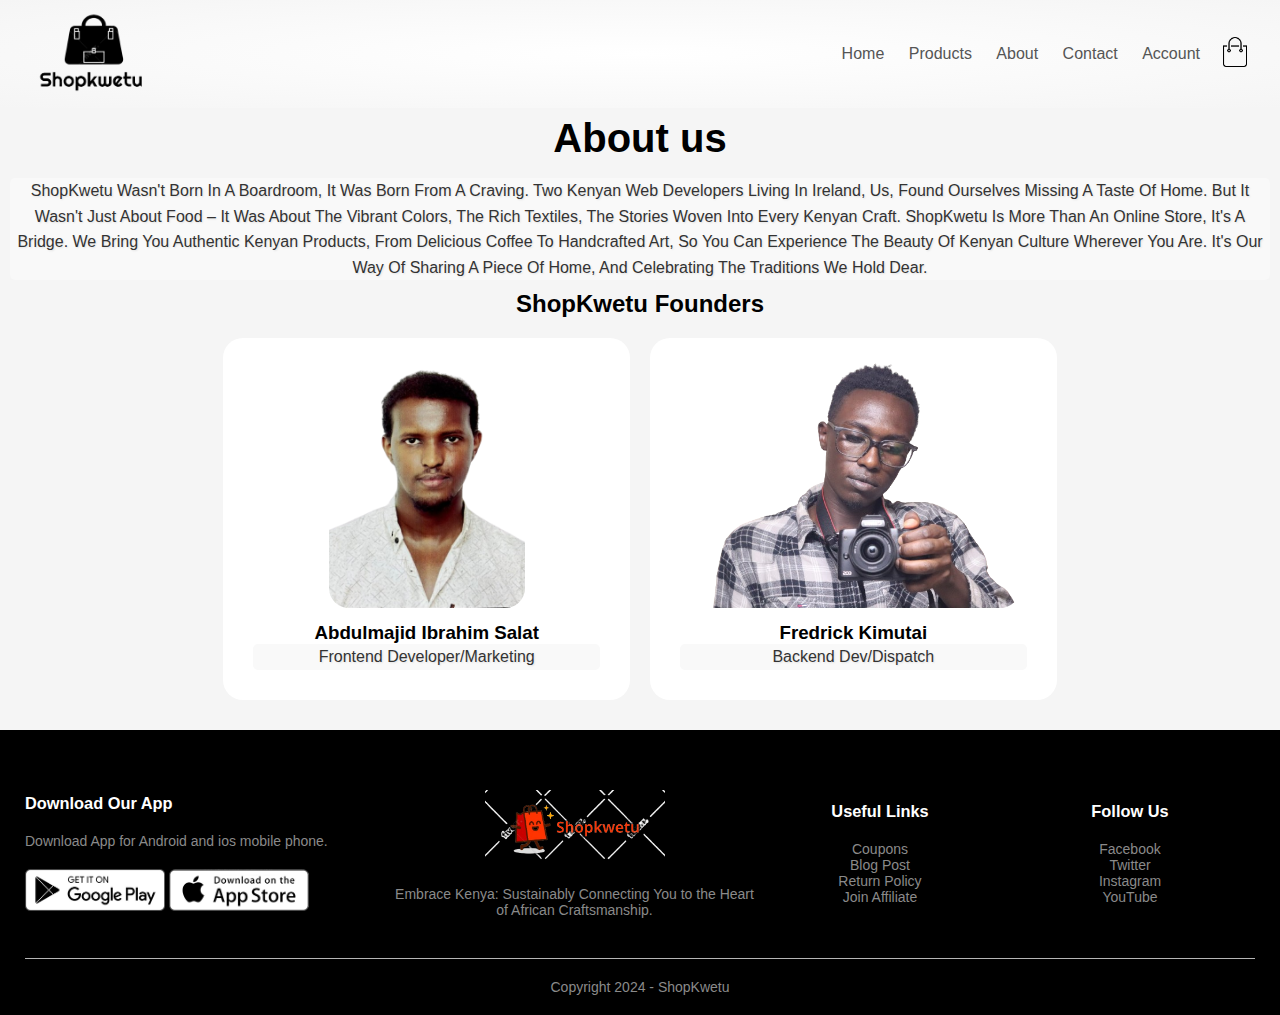
==== about.html @ 3af40583 "Initial commit" ====
<!DOCTYPE html>
<html lang="en">
<head>
    <meta charset="UTF-8">
    <meta name="viewport" content="width=device-width, initial-scale=1.0">
    <title>ShopKwetu</title>
    <link rel="stylesheet" href="style.css">
    <link href="https://fonts.googleapis.com/css2?family=Poppins:wght@200;300;400;500;600;700;800&display=swap" rel="stylesheet">
    <link rel="stylesheet" href="https://stackpath.bootstrapcdn.com/font-awesome/4.7.0/css/font-awesome.min.css">
</head>
<body>
   
   <div class="header">
       <div class="container">
          <div class="navbar">
              <div class="logo">
                  <a href="index.html"><img src="images/shopkwetulogo.png" width="125px"></a>
              </div>
              <nav>
                <ul id="MenuItems">
                    <li><a class="a" href="index.html">Home</a></li>
                    <li><a class="a"  href="products.html">Products</a></li>
                    <li><a class="a" href="about.html">About</a></li>
                    <li><a class="a" href="contact.html">Contact</a></li>
                    <li><a class="a" href="account.html">Account</a></li>
                </ul>
               </nav>
              <a href="cart.html"><img src="images/cart.png" width="30px" height="30px"></a>
              <img src="images/menu.png" onclick="menutoggle()" class="menu-icon">
          </div>
          </div>
        </div>
         <!--About contents-->
        <section class="team-section">
            <div class="about-container">
                <h1>About us</h1>
                <p>ShopKwetu wasn't born in a boardroom, it was born from a craving. Two Kenyan web developers living in Ireland, us, found ourselves missing a taste of home. But it wasn't just about food – it was about the vibrant colors, the rich textiles, the stories woven into every Kenyan craft.

                    ShopKwetu is more than an online store, it's a bridge. We bring you authentic Kenyan products, from delicious coffee to handcrafted art, so you can experience the beauty of Kenyan culture wherever you are. It's our way of sharing a piece of home, and celebrating the traditions we hold dear.</p>
                </p>

                <h2>ShopKwetu Founders</h2>

                <div class="team-grid">
                    <div class="team-member">
                        <img src="images/majido11.png" alt="">
                        <h3>Abdulmajid Ibrahim Salat <br><p>Frontend Developer/Marketing</p></h3>
                    </div>

                    <div class="team-member">
                        <img src="images/newpic.png" alt="">
                        <h3>Fredrick Kimutai <br>
                        <p>Backend Dev/Dispatch</p></h3>
                    </div>

                </div>
            </div>
        </section>
        <!--Footer section-->
        <div class="footer">
            <div class="container">
                <div class="row">
                    <div class="footer-col1">
                       <h3>Download Our App</h3>
                        <p>Download App for Android and ios mobile phone.</p>
                        <div class="app-logo">
                            <img src="images/play-store.png">
                            <img src="images/app-store.png">
                        </div>
                    </div>
                    <div class="footer-col2">
                       <img src="images/shopkwet.png">
                        <p>Embrace Kenya: Sustainably Connecting You to the Heart of African Craftsmanship.</p>
                    </div>
                    <div class="footer-col3">
                       <h3>Useful Links</h3>
                        <ul>
                            <li>Coupons</li>
                            <li>Blog Post</li>
                            <li>Return Policy</li>
                            <li>Join Affiliate</li>
                        </ul>
                    </div>
                    <div class="footer-col4">
                       <h3>Follow Us</h3>
                        <ul>
                            <li>Facebook</li>
                            <li>Twitter<li>
                            <li>Instagram</li>
                            <li>YouTube</li>
                        </ul>
                    </div>
                </div>
                <hr>
                <p class="copyright">Copyright 2024 - ShopKwetu</p>
            </div>
            
        </div>
        
        
</body>


</html>
---- style.css ----
:root {
    --bg-color: #991212;
}
*{
    
    margin: 0;
    padding: 0;
    box-sizing: border-box;
}
body{
    font-family: sans-serif,Verdana, Geneva, Tahoma, sans-serif;
    background-color: whitesmoke;
}
a{
    text-decoration: none;
    color: #555;
}
p{
    color: #555;
}
.header{
    background: radial-gradient(#fff, whitesmoke);
}

.container{
    max-width: 1300px;
    margin: auto;
    padding-left: 25px;
    padding-right: 25px;
    
}
.navbar{
    display: flex;
    align-items: center;
    padding: 5px;
}
nav{
    flex: 1;
    text-align: right;
}
nav ul{
    display: inline-block;
    list-style-type: none;
}
nav ul li{
    display: inline-block;
    margin-right: 20px;
}
 .a:hover{
    font-size:1.5rem ;
    color: black;
    transition: .4s ease-in-out;
 }
.menu-icon{
    display: none;
    width: 28px;
    margin-left: 20px;
}
.row{
    display: flex;
    align-items: center;
    flex-wrap: wrap;
    justify-content: space-around;
/*---------*/
    
}
.header .row{
    margin-top: 0px;
}
.col-2{
    flex-basis: 50%;
    min-width: 300px;
    
}

.col-2 img{
    max-width: 100%;
    padding: 2px 0;
    padding-left: 130px;
    margin-top: -20px;
}
.col-2 h1{
    font-size: 50px;
    line-height: 60px;
    margin: 25px 0;
}
.btn{
    display: inline-block;
    background: #991212;
    color: #fff;
    padding: 8px 30px;
    margin: 30px 0;
    border-radius: 30px;
    transition: background 0.5s;
}
.btn:hover{
    background: #563434;
}

/*-----------------------------*/
.categories{
    margin: 70px 0;
}

.small-container{
    max-width: 1080px;
    margin: auto;
    padding-left: 25px;
    padding-right: 25px;
}

.col-3{
    flex-basis: 30%;
    min-width: 250px;
    margin-bottom: 30px;
}
.col-3 img{
    width: 100%;
}
/*-------featured product--------------*/

.title{
    text-align: center;
    margin: 0px auto 80px;
    position: relative;
    line-height: 60px;
    color: #555;
}
.title::after{
    content: '';
    background: var(--bg-color);
    width: 80px;
    height: 5px;
    border-radius: 5px;
    position: absolute;
    bottom: 0;
    left: 50%;
    transform: translateX(-50%);
}

.col-4{
    flex-basis: 25%;
    padding: 10px;
    width: 250px;
    margin-bottom: 50px;
    transition: transform 0.5s;
}
.col-4 img{
    width: 100%;
}
h4{
    color: #555;
    font-weight: normal;
}
.col-4 p{
    font-size: 14px;
}
.rating .fa{
    color: var(--bg-color);
}

.col-4:hover{
    transform: translateY(-5px);
}


/*-----------offer-------------*/
.offer{
    background: radial-gradient(#fff, #D67073);
    margin-top: 80px;
    padding: 30px 0;
}
.col-2 .offer-img{
    padding: 50px;
}
small{
    color: #555;
}

/*--------------------testimonial---------------*/

.testimonial{
    padding-top: 100px;
}

.testimonial .col-3{
    text-align: center;
    padding: 40px 20px 40px;
    box-shadow: 0 0 20px 0px rgba(0, 0, 0, 0.1);
    cursor: pointer;
    transition: transform .5s;
}
.testimonial .col-3 img{
    width: 50px;
    margin-top: 20px;
    border-radius: 50%;
}
.fa.fa-quote-left{
    font-size: 34px;
    color: var(--bg-color);
}
.col-3 p{
    font-size: 12px;
    margin: 12px 0px;
    color: #777;
}

.testimonial .col-3 h3{
    font-weight: 600;
    color: #555;
    font-size: 16px;
}

.testimonial .col-3:hover{
    transform: translateY(-10px);
}

/*--------------- brands ------------*/

.brands{
    margin: 100px auto;
}
.col-5{
    width: 160px;
}
.col-5 img{
    width: 100%;
    min-width: 150px;
    cursor: pointer;
    
}
.col-5 img:hover{
    filter: grayscale(0);
}
/*---------footer-------*/

.footer{
    background: #000;
    color: #8a8a8a;
    font-size: 14px;
    padding: 60px 0 20px;
}
.footer p{
    color: #8a8a8a;
}
.footer h3{
    color: #fff;
    margin-bottom: 20px;
}
.footer-col1,.footer-col2,.footer-col3,.footer-col4{
    min-width: 250px;
    margin-bottom: 20px;
}
.footer-col1{
    flex-basis: 30%;
}
.footer-col2{
    flex: 1;
    text-align: center;
}
.footer-col2 img{
    width: 180px;
    margin-bottom: 20px;
}
.footer-col3,.footer-col4{
    flex-basis: 12%;
    text-align: center;
}

.app-logo{
    margin-top: 20px;
}

.app-logo img{
    width: 140px;
}

.footer li{
    display: block;
}
.footer hr{
    border: none;
    background: #b5b5b5;
    height: 1px;
    margin:  20px 0;
}
.copyright{
    text-align: center;
    
}

/*-------media-query-for-max-width-800---------*/


@media only screen and (max-width: 800px) {

    
nav ul{
    position: absolute;
    top: 70px;
    left: 0;
    background: #333;
    width: 100%;
    overflow: hidden;
    transition: 1s;
    max-height: 0;
    transition:max-height 0.5s;
    }
    
nav ul li{
    display: block;
    margin-right: 50px;
    margin-top: 10px;
    margin-bottom: 10px;
    }
nav ul li a{
        color: #fff;
    }
    
.menu-icon{
        display: block;
        cursor: pointer;
    }
    

}
/*---------- 600 media query -------*/
@media only screen and (max-width: 600px){
    
    .row{
      text-align: center;
    }
    
    .col-1, .col-2, .col-3, .col-4{
        
        flex-basis: 100%;
    }
}

/*----------All Product page------------*/


.row-2{
    justify-content: space-between;
    margin: 100px auto 50px;
}

select{
    border: 1px solid var(--bg-color);
    padding: 5px;
}
select:focus{
    outline: none;
}

.page-btn{
    margin: 0 auto 80px;
}

.page-btn span{
    display: inline-block;
    border: 1px solid var(--bg-color);
    margin-left: 10px;
    width: 40px;
    height: 40px;
    text-align: center;
    line-height: 40px;
    cursor: pointer;
}
.page-btn span:hover{
    background: var(--bg-color);
    color: #fff;
}



/*---------product details-----------*/
.single-product{
    margin-top: 80px;
}
.single-product .col-2 img{
    padding: 0;
}
.single-product .col-2{
    padding: 20px;
}

.single-product h4{
    margin: 20px 0;
    font-size: 22px;
    font-weight: bold;
}

.single-product select{
    display: block;
    padding: 10px;
    margin-top: 20px;
}

.single-product input{
    width: 50px;
    height: 40px;
    padding-left: 10px;
    font-size: 20px;
    margin-right: 10px;
    border: 1px solid #ff523b;
}
input:focus{
    outline: none;
}

.single-product .fa{
    color: #ff523b;
    margin-left: 10px;
}
.small-img-row{
    display: flex;
    justify-content: space-between;
}
.small-img-col{
    flex-basis: 24%;
    cursor: pointer;
}


/*-------600 media query---------*/



@media only screen and (max-width: 600px){
    .single-product .row{
        text-align: left;
    }
    .single-product .col-2{
        padding: 20px 0;
    }

    .single-product h1{
        font-size: 26px;
        line-height: 22px;
    }
}

/*About--page*/


.about-container {
    text-align: center;
}
.about-container h1 {
        font-size: 40px;
        line-height: 60px;
        margin-bottom: 10px;
        
}

.about-container p {
    margin-left: 10px;
    margin-right: 10px;
    font-family: 'Arial', sans-serif;
    font-size: 16px;
    font-weight: 400;
    line-height: 1.6;
    text-align: flex;
    text-transform: capitalize;
    color: #333;
    background-color: #f9f9f9;
    border-radius: 5px;
    text-shadow: 1px 1px 2px rgba(0, 0, 0, 0.1);
    transition: color 0.3s ease;
    margin-bottom: 10px;
}
.team-grid {
    display: flex;
    flex-wrap: wrap;
    justify-content: center;
    gap: 20px;
    margin-top: 20px;
  }
  
  .team-member {
    flex: 0 0 calc(33.33% - 20px);
    text-align: center;
    background: white;
    padding: 20px;
    border-radius: 20px;
    transition: transform 0.3s ease;
  }
  
  .team-member:hover {
    transform: translateY(-10px);
  }
  
  .team-member img {
    width: auto;
    height: 250px;
    border-radius: 20px;
    margin-bottom: 10px;
  }
.team-section {
    margin-bottom: 30px;
}

/*Contact section*/
.contact-container {
    background: whitesmoke;
    max-width: 1000px;
    margin: 0 auto;
    display: flex;
    align-items: stretch;
  }
  
  .contact-form,
  .contact-info {
    flex: 1;
    padding: 20px;
  }
  
  .contact-form {
    padding: 20px;
    overflow: auto;
    max-height: 500px;
    margin-right: 20px;
  }
  
  .contact-form h2,
  .contact-info h2 {
    margin-bottom: 10px;
  }
  
  .contact-form form {
    background: whitesmoke;
    padding: 20px;
  }
  
  .form-group {
    display: flex;
    flex-direction: column;
    margin-bottom: 20px;
  }
  
  .form label {
    margin-bottom: 5px;
  }
  .imejes {
    text-align: center;
  }
  form input,
  form textarea {
    padding: 10px;
    border: 1px solid #ccc;
    border-radius: 4px;
  }
  
  form textarea {
    resize: vertical;
  }
  
  form button {
    margin-top: 10px;
    padding: 10px;
    background: #212020;
    color: whitesmoke;
    border: none;
    border-radius: 5px;
    cursor: pointer;
    align-self: center;
    width: 100%;
  }
  
  form button:hover {
    background: #555;
  }
  
.contact-info {
    background: whitesmoke;
    padding: 20px;
    max-height: 500px;
    border-radius: 5px;
  }
.social-icons {
    list-style: none;
    justify-content: center;
    display: flex;
    gap: 20px;
    margin-top: 30px;
}

.social-icons a i {
    font-size: 44px;
}

.map-container {
    text-align: center;
    
}
.map-container h1 {
    font-size: 35px;
}
.map-container iframe {
    margin: 20px 20px;
    width: 85%;
    padding: 10px 10px;
}

.error-txt {
    text-align: center;
    color: red;

}
.hidden {
    display: none;
}

@media only screen and (max-width: 600px){
    .contact-container {
        display: block;
    }
}

  

/*---------------- cart page -----------*/

.cart-page{
    margin: 80px auto;
}

table{
    width: 100%;
    border-collapse: collapse;
}

.cart-info{
    display: flex;
    flex-wrap: wrap;
}
th{
    text-align: left;
    padding: 5px;
    color: #fff;
    background:var(--bg-color);
    font-weight: normal;
}

td{
    padding: 10px 5px;
}
td input{
    width: 40px;
    height: 30px;
    padding: 5px;
}

td a{
    color: var(--bg-color);
    font-size: 12px;
}

td img{
    width: 80px;
    height: 80px;
    margin-right: 10px; 
}


.total-price{
    display: flex;
    justify-content: flex-end;
    
}
.total-price table{
    border-top: 3px solid var(--bg-color);
    width: 100%;
    max-width: 350px;
}
td:last-child{
    text-align: right;
}
th:last-child{
    text-align: right;
}

@media only screen and (max-width: 600px){
    .cart-info p{
        display: none;
    }
}

/*-------account page--------*/

.accout-page{
    padding: 50px 0;
    background: radial-gradient(#fff,#ffd6d6);
}

.form-container{
    background: #fff;
    width: 300px;
    height: 400px;
    position: relative;
    text-align: center;
    padding: 20px 0;
    margin: auto;
    box-shadow: 0 0 20px 0px rgba(0, 0, 0, 0.1);
    overflow: hidden;
}

.form-container span{
    font-weight: bold;
    padding: 0 10px;
    color: #555;
    cursor: pointer;
    width: 100px;
    display: inline-block;
}

.form-btn{
    display: inline-block;
}

#indicator{
    width: 100px;
    border: none;
    background: #ff523b;
    height: 3px;
    margin-top: 8px;
    transform: translateX(100px);
    transition: transform 1s; 
}

.form-container form{
    max-width: 300px;
    padding: 0 20px;
    position: absolute;
    top: 130px;
    transition: transform 1s;
}

form input{
    width: 100%;
    height: 30px;
    margin: 10px 0;
    padding: 0 10px;
    border: 1px solid #ccc;
}
form input:focus{
    outline: none;
}
form .btn{
    width: 100%;
    border: none;
    cursor: pointer;
    margin: 10px 0;
}
form .btn:focus{
    outline: none;
}
form a{
    font-size: 12px;
}
#LoginForm{
     left: -300px;
}
#RegForm{
    left: 0;
}
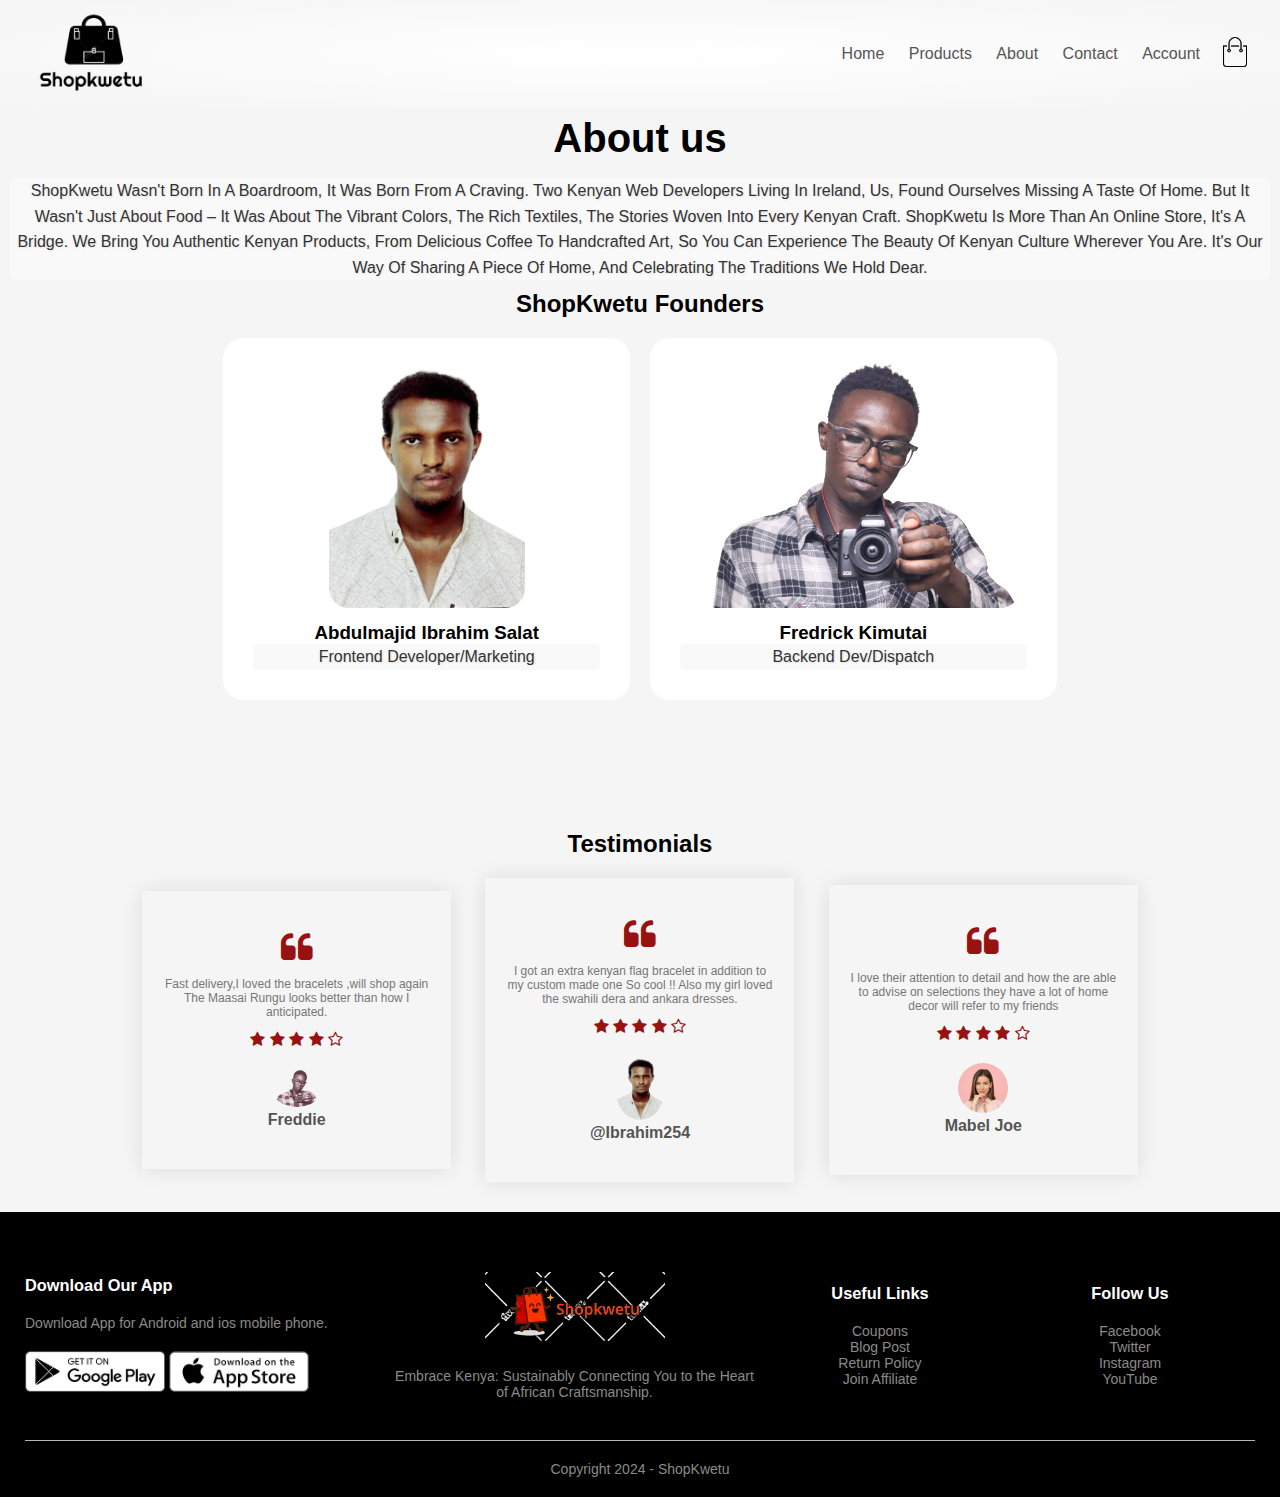
==== commit baad4426: "about" ====
--- a/about.html
+++ b/about.html
@@ -56,6 +56,53 @@
                 </div>
             </div>
         </section>
+            <!-----------testimonial------------->
+        <div class="testimonial">
+            <h2 style="text-align: center;margin-bottom: 20px;">Testimonials</h2>
+            <div class="small-container">
+                <div class="row">
+                    <div class="col-3">
+                        <i class="fa fa-quote-left"></i>
+                        <p>Fast delivery,I loved the bracelets ,will shop again The Maasai Rungu looks better than how I anticipated.</p>
+                        <div class="rating">
+                            <i class="fa fa-star"></i>
+                            <i class="fa fa-star"></i>
+                            <i class="fa fa-star"></i>
+                            <i class="fa fa-star"></i>
+                            <i class="fa fa-star-o"></i>
+                        </div>
+                        <img src="images/user-1.png">
+                        <h3>Freddie</h3>
+                    </div>
+                    <div class="col-3">
+                        <i class="fa fa-quote-left"></i>
+                        <p>I got an extra kenyan flag bracelet in addition to my custom made one So cool !! Also my girl loved the swahili dera and ankara dresses.</p>
+                        <div class="rating">
+                            <i class="fa fa-star"></i>
+                            <i class="fa fa-star"></i>
+                            <i class="fa fa-star"></i>
+                            <i class="fa fa-star"></i>
+                            <i class="fa fa-star-o"></i>
+                        </div>
+                        <img src="images/majido11.png">
+                        <h3>@Ibrahim254</h3>
+                    </div>
+                    <div class="col-3">
+                        <i class="fa fa-quote-left"></i>
+                        <p>I love their attention to detail and how the are able to advise on selections they have a lot of home decor will refer to my friends</p>
+                        <div class="rating">
+                            <i class="fa fa-star"></i>
+                            <i class="fa fa-star"></i>
+                            <i class="fa fa-star"></i>
+                            <i class="fa fa-star"></i>
+                            <i class="fa fa-star-o"></i>
+                        </div>
+                        <img src="images/user-3.png">
+                        <h3>Mabel Joe</h3>
+                    </div>
+                </div>
+            </div>
+        </div>
         <!--Footer section-->
         <div class="footer">
             <div class="container">
--- a/style.css
+++ b/style.css
@@ -297,7 +297,7 @@
     
 nav ul{
     position: absolute;
-    top: 70px;
+    top: 90px;
     left: 0;
     background: #333;
     width: 100%;
@@ -692,6 +692,7 @@
 .accout-page{
     padding: 50px 0;
     background: radial-gradient(#fff,#ffd6d6);
+    background-image: url(images/k);
 }
 
 .form-container{
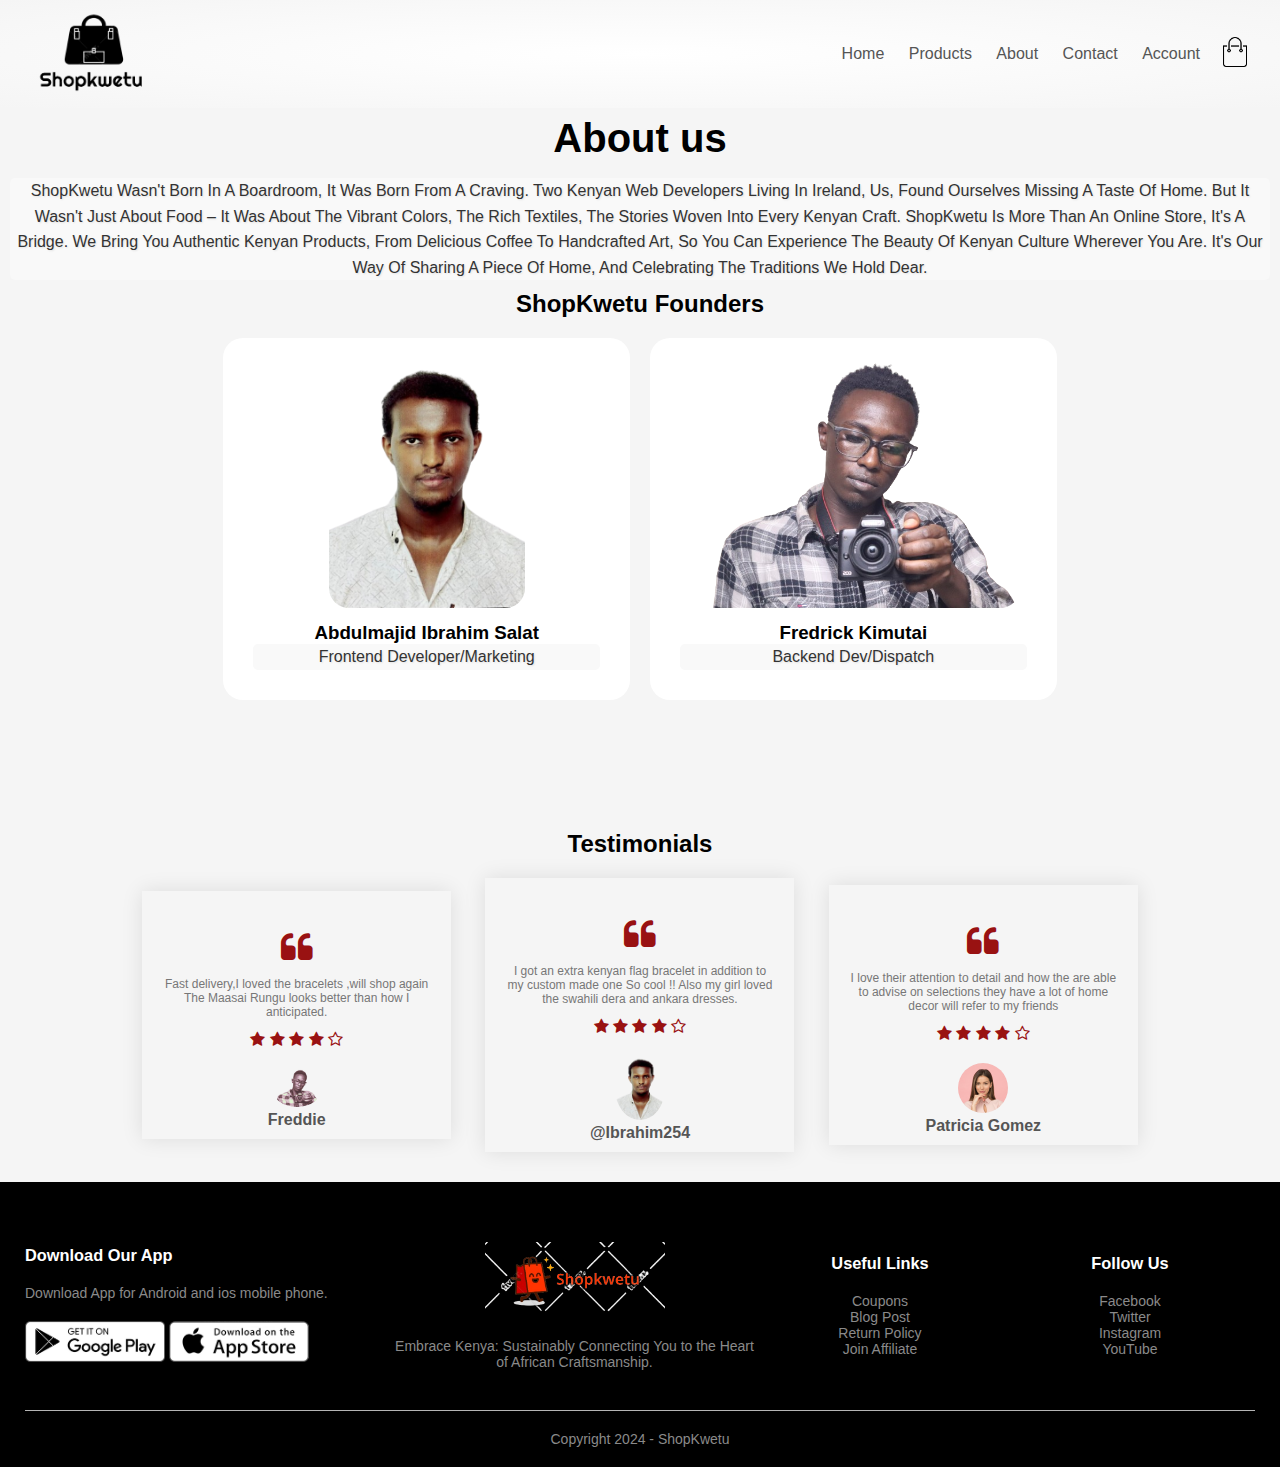
==== commit ac56c1d7: "Vamos!!" ====
--- a/about.html
+++ b/about.html
@@ -98,7 +98,7 @@
                             <i class="fa fa-star-o"></i>
                         </div>
                         <img src="images/user-3.png">
-                        <h3>Mabel Joe</h3>
+                        <h3>Patricia Gomez</h3>
                     </div>
                 </div>
             </div>
--- a/style.css
+++ b/style.css
@@ -147,6 +147,7 @@
 }
 .col-4 img{
     width: 100%;
+    max-height:250px ;
 }
 h4{
     color: #555;
@@ -185,7 +186,7 @@
 
 .testimonial .col-3{
     text-align: center;
-    padding: 40px 20px 40px;
+    padding: 40px 20px 10px;
     box-shadow: 0 0 20px 0px rgba(0, 0, 0, 0.1);
     cursor: pointer;
     transition: transform .5s;
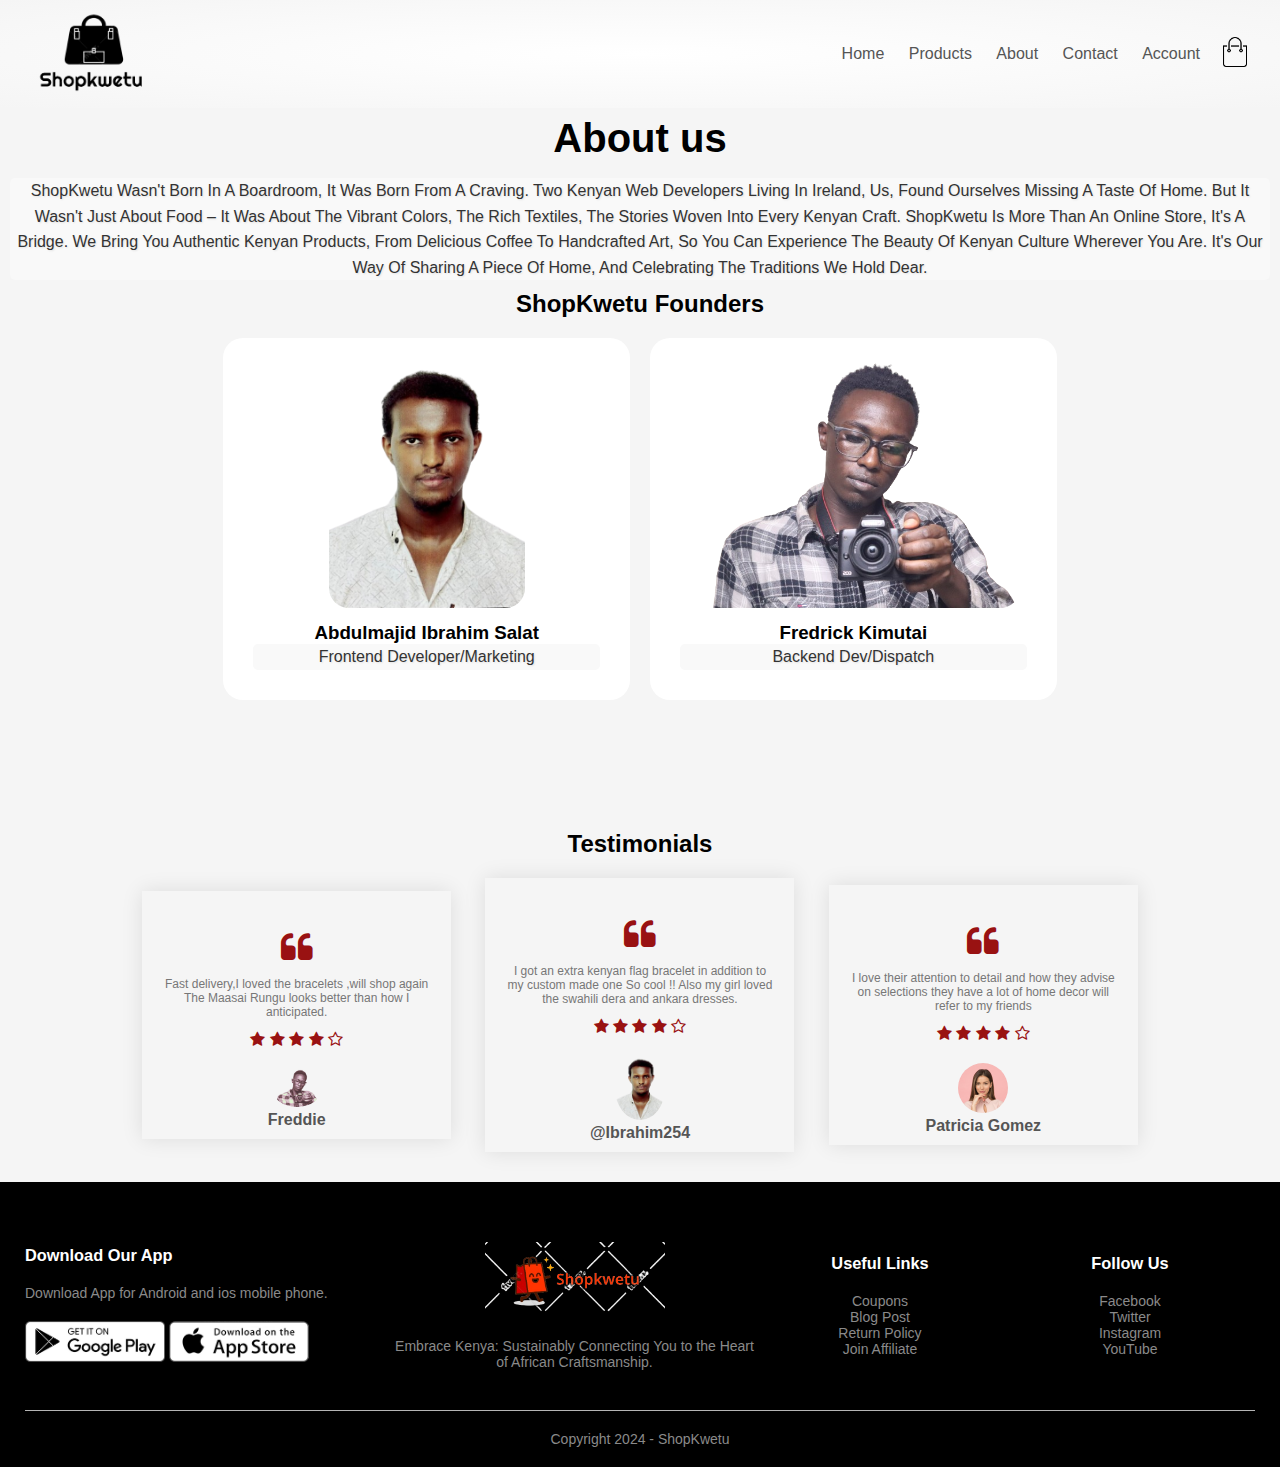
==== commit 9991a946: "Vamos!!" ====
--- a/about.html
+++ b/about.html
@@ -89,7 +89,7 @@
                     </div>
                     <div class="col-3">
                         <i class="fa fa-quote-left"></i>
-                        <p>I love their attention to detail and how the are able to advise on selections they have a lot of home decor will refer to my friends</p>
+                        <p>I love their attention to detail and how they advise on selections they have a lot of home decor will refer to my friends</p>
                         <div class="rating">
                             <i class="fa fa-star"></i>
                             <i class="fa fa-star"></i>
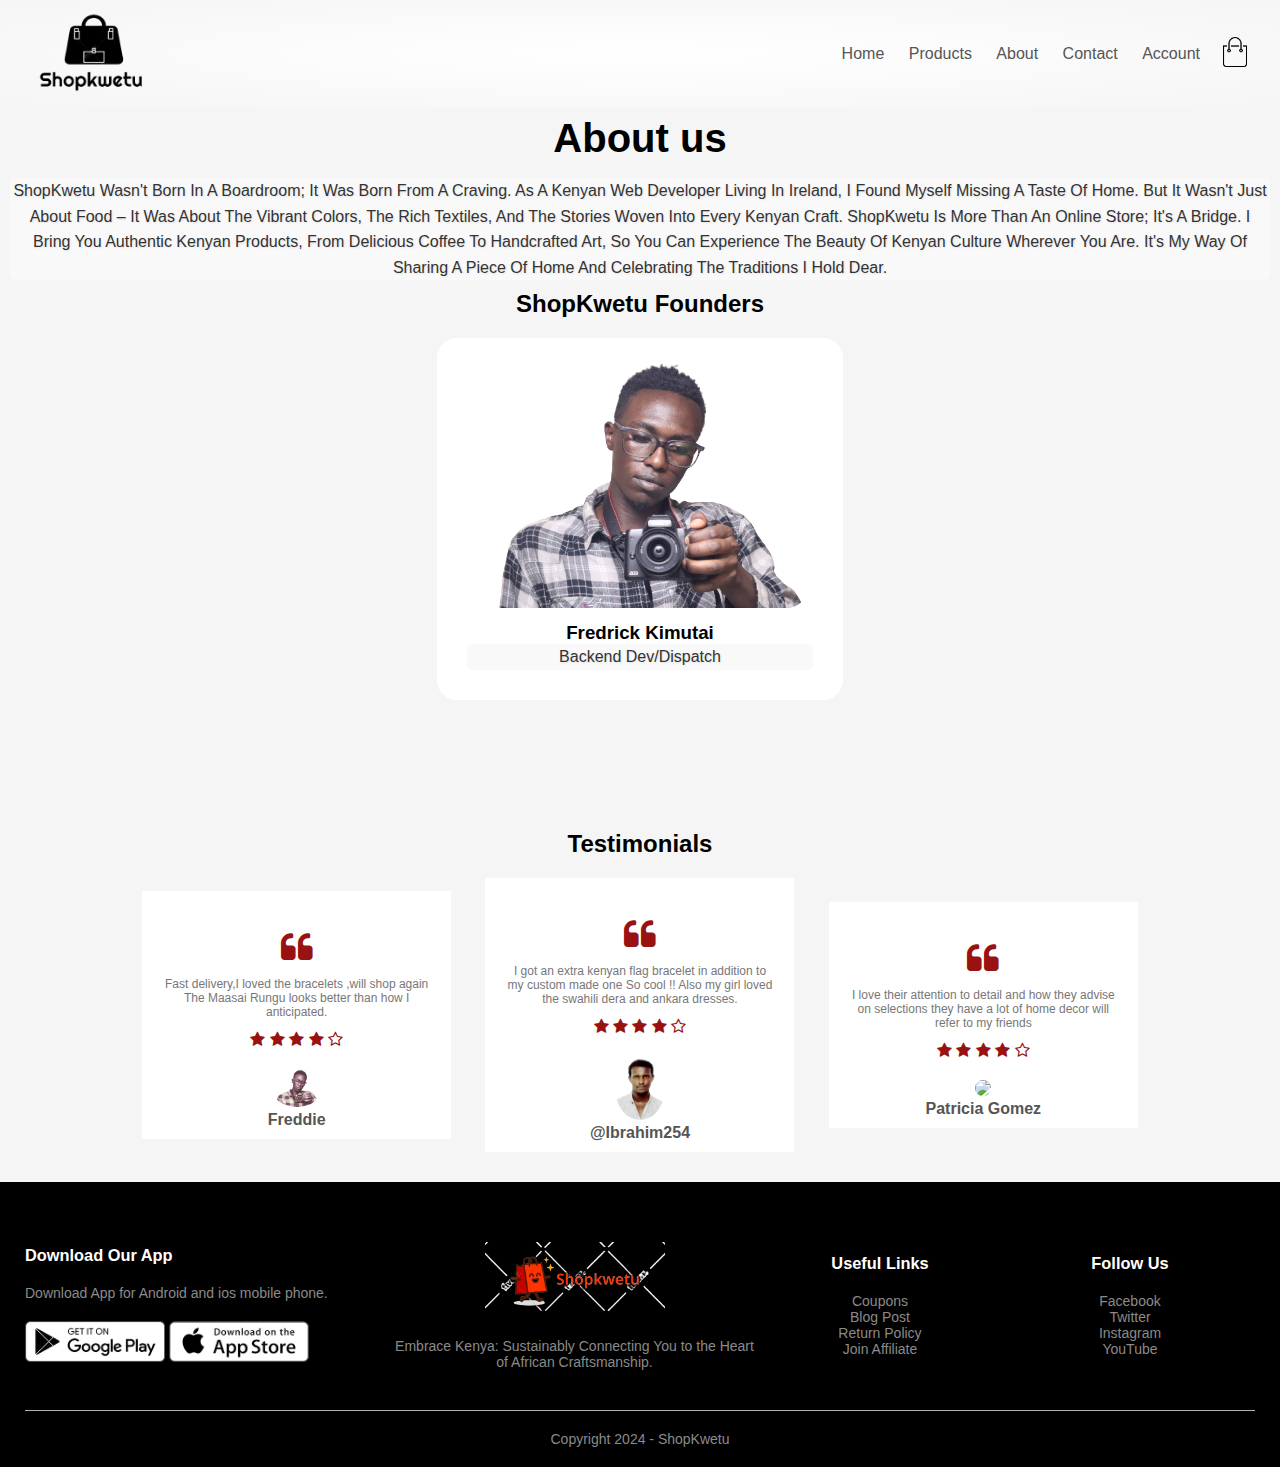
==== commit 9bb01554: "fixed about" ====
--- a/about.html
+++ b/about.html
@@ -17,7 +17,7 @@
                   <a href="index.html"><img src="images/shopkwetulogo.png" width="125px"></a>
               </div>
               <nav>
-                <ul id="MenuItems">
+                <ul id="navmenu">
                     <li><a class="a" href="index.html">Home</a></li>
                     <li><a class="a"  href="products.html">Products</a></li>
                     <li><a class="a" href="about.html">About</a></li>
@@ -34,19 +34,11 @@
         <section class="team-section">
             <div class="about-container">
                 <h1>About us</h1>
-                <p>ShopKwetu wasn't born in a boardroom, it was born from a craving. Two Kenyan web developers living in Ireland, us, found ourselves missing a taste of home. But it wasn't just about food – it was about the vibrant colors, the rich textiles, the stories woven into every Kenyan craft.
-
-                    ShopKwetu is more than an online store, it's a bridge. We bring you authentic Kenyan products, from delicious coffee to handcrafted art, so you can experience the beauty of Kenyan culture wherever you are. It's our way of sharing a piece of home, and celebrating the traditions we hold dear.</p>
-                </p>
+                <p>ShopKwetu wasn't born in a boardroom; it was born from a craving. As a Kenyan web developer living in Ireland, I found myself missing a taste of home. But it wasn't just about food – it was about the vibrant colors, the rich textiles, and the stories woven into every Kenyan craft. ShopKwetu is more than an online store; it's a bridge. I bring you authentic Kenyan products, from delicious coffee to handcrafted art, so you can experience the beauty of Kenyan culture wherever you are. It's my way of sharing a piece of home and celebrating the traditions I hold dear.</p>
 
                 <h2>ShopKwetu Founders</h2>
 
                 <div class="team-grid">
-                    <div class="team-member">
-                        <img src="images/majido11.png" alt="">
-                        <h3>Abdulmajid Ibrahim Salat <br><p>Frontend Developer/Marketing</p></h3>
-                    </div>
-
                     <div class="team-member">
                         <img src="images/newpic.png" alt="">
                         <h3>Fredrick Kimutai <br>
--- a/style.css
+++ b/style.css
@@ -117,7 +117,7 @@
 .col-3 img{
     width: 100%;
 }
-/*-------featured product--------------*/
+/*-------featured products--------------*/
 
 .title{
     text-align: center;
@@ -165,9 +165,9 @@
 }
 
 
-/*-----------offer-------------*/
+/*-----------offer kipchoge-------------*/
 .offer{
-    background: radial-gradient(#fff, #D67073);
+    background: radial-gradient(#fff,rgba(0,102,0) );
     margin-top: 80px;
     padding: 30px 0;
 }
@@ -178,7 +178,7 @@
     color: #555;
 }
 
-/*--------------------testimonial---------------*/
+/*--------------------testimonials---------------*/
 
 .testimonial{
     padding-top: 100px;
@@ -187,9 +187,9 @@
 .testimonial .col-3{
     text-align: center;
     padding: 40px 20px 10px;
-    box-shadow: 0 0 20px 0px rgba(0, 0, 0, 0.1);
     cursor: pointer;
     transition: transform .5s;
+    background: white;
 }
 .testimonial .col-3 img{
     width: 50px;
@@ -690,10 +690,10 @@
 
 /*-------account page--------*/
 
-.accout-page{
+.account-page{
     padding: 50px 0;
-    background: radial-gradient(#fff,#ffd6d6);
-    background-image: url(images/k);
+    background: radial-gradient(#fff, whitesmoke);
+    
 }
 
 .form-container{
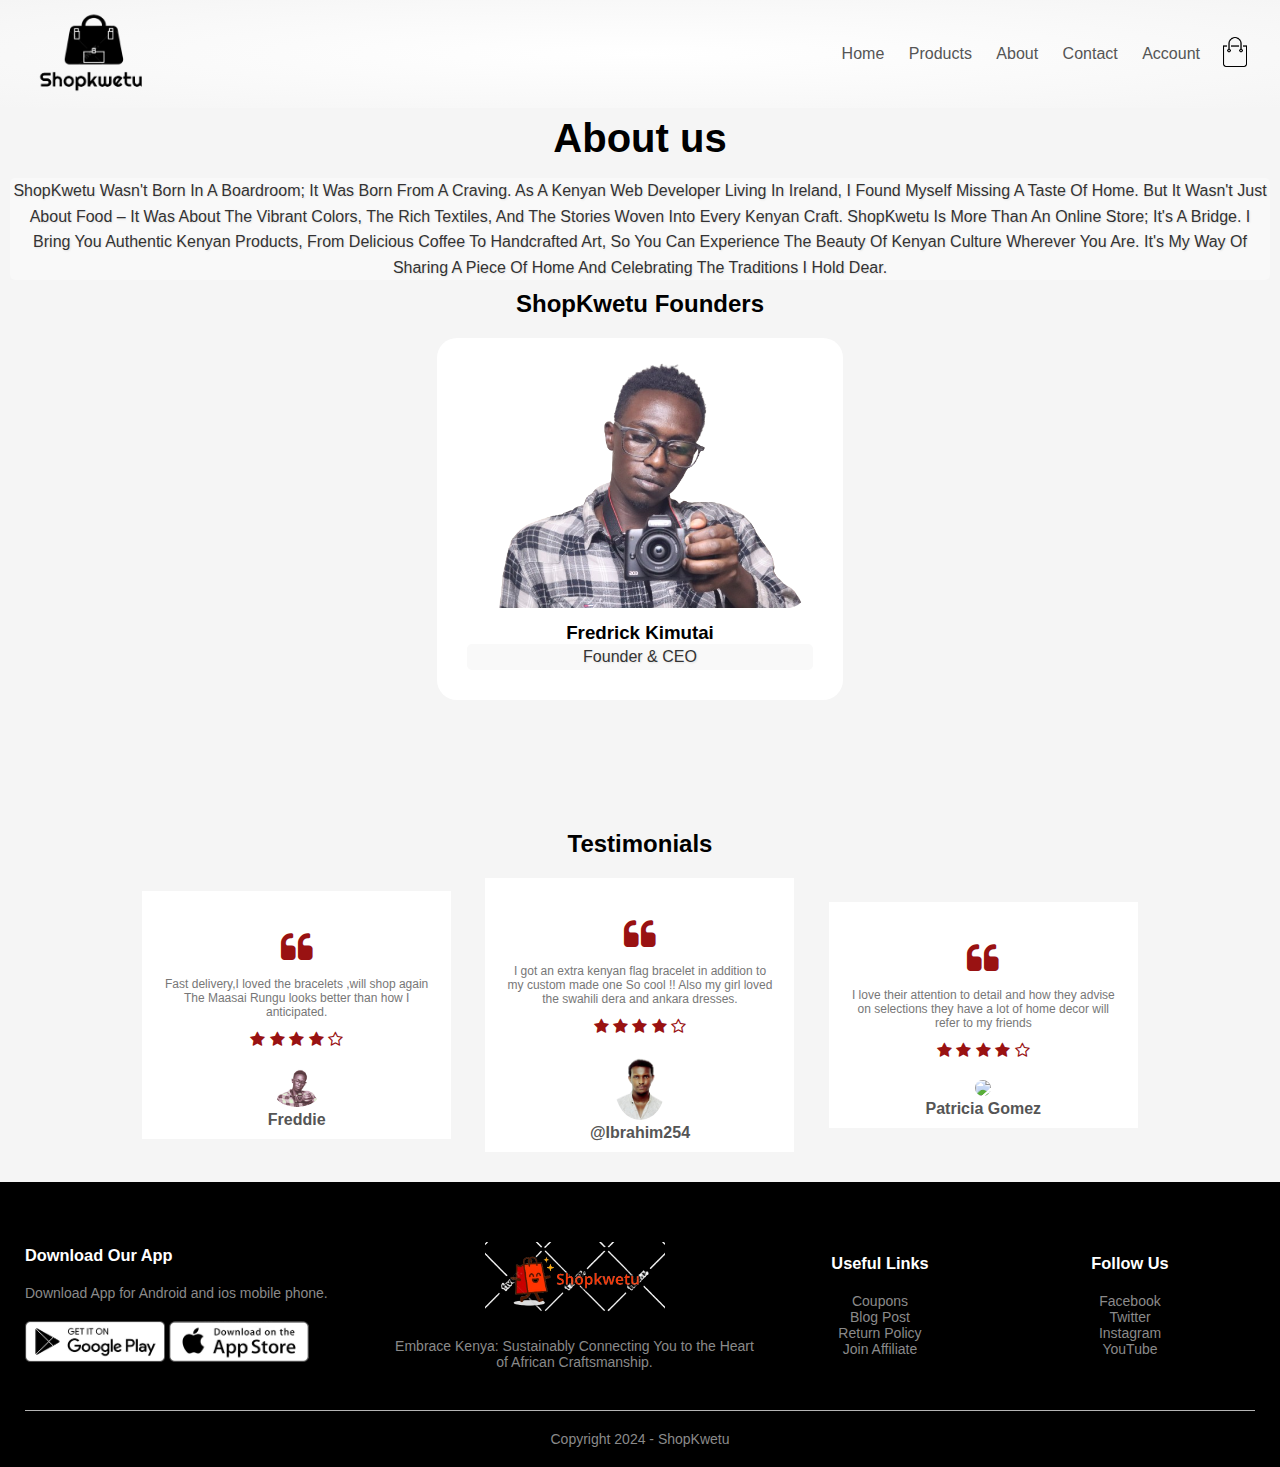
==== commit 2b4ee20a: "yes" ====
--- a/about.html
+++ b/about.html
@@ -42,7 +42,7 @@
                     <div class="team-member">
                         <img src="images/newpic.png" alt="">
                         <h3>Fredrick Kimutai <br>
-                        <p>Backend Dev/Dispatch</p></h3>
+                        <p>Founder & CEO</p></h3>
                     </div>
 
                 </div>
